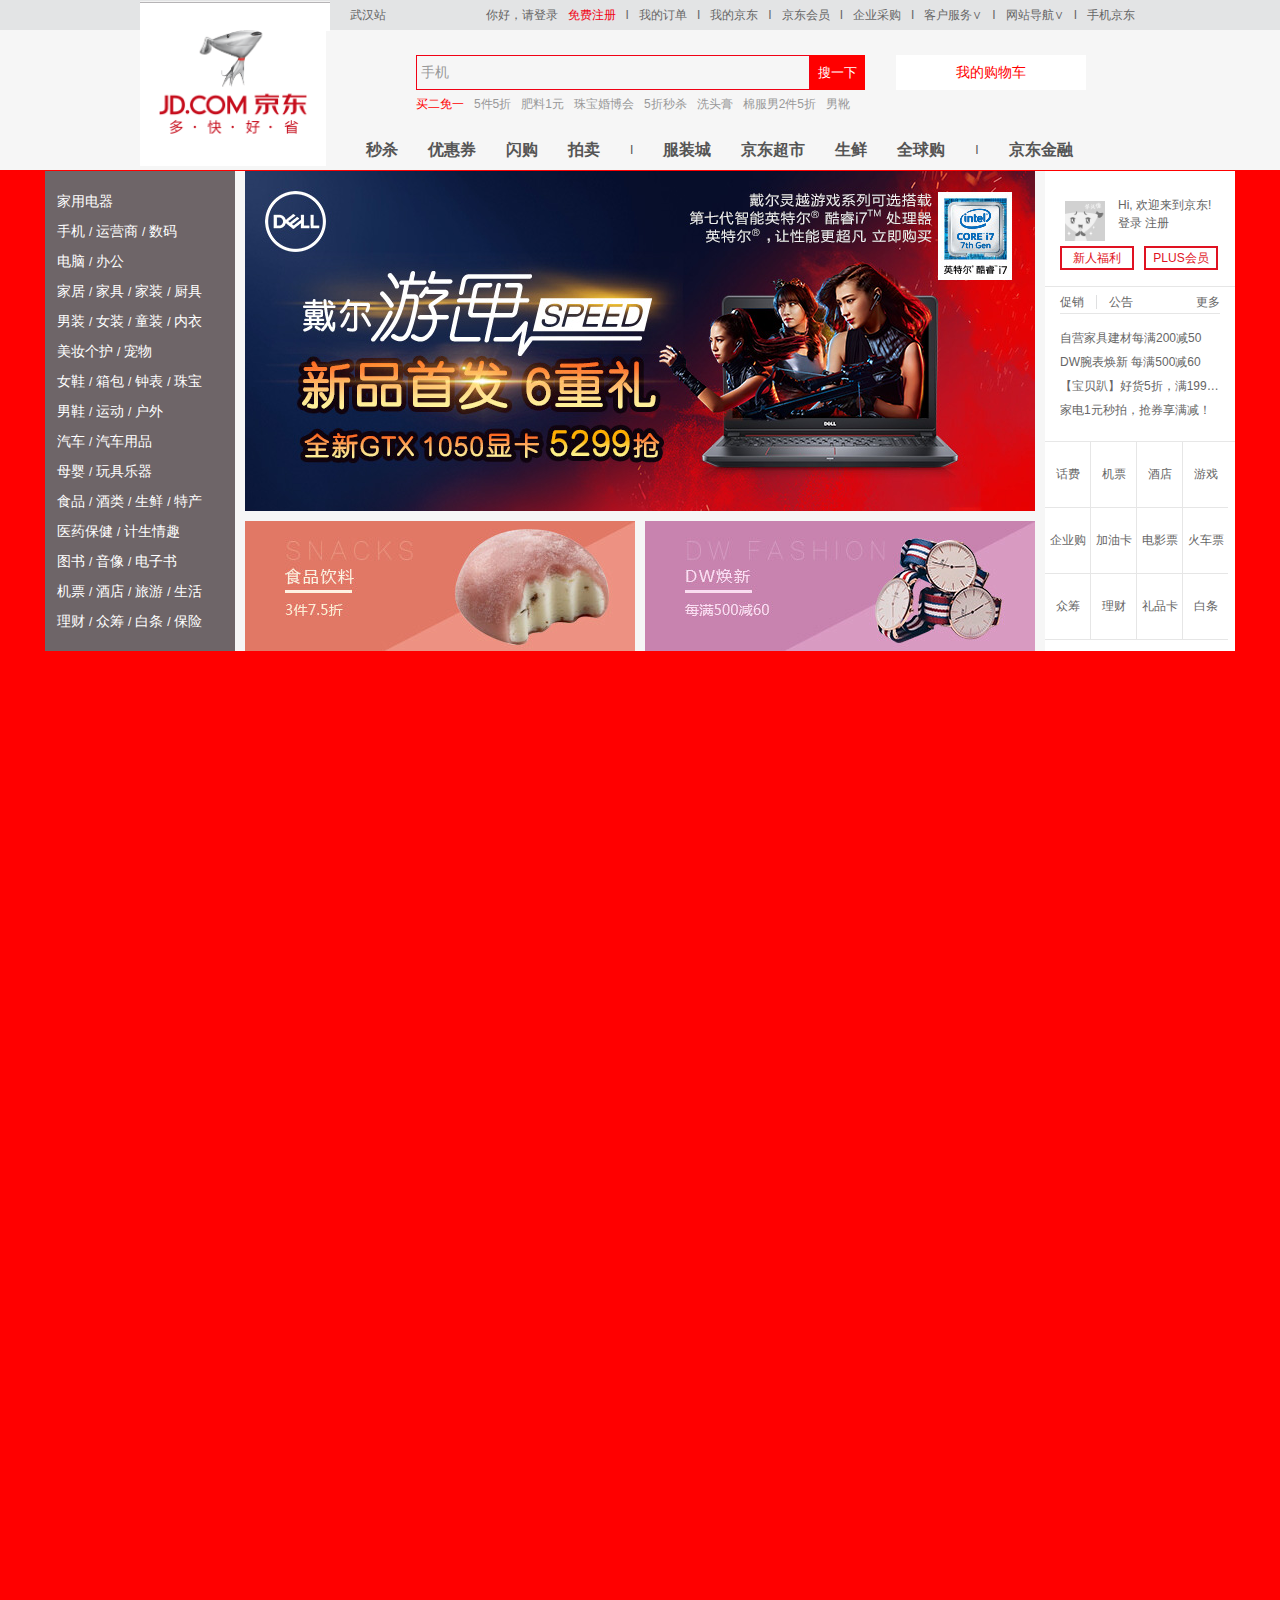
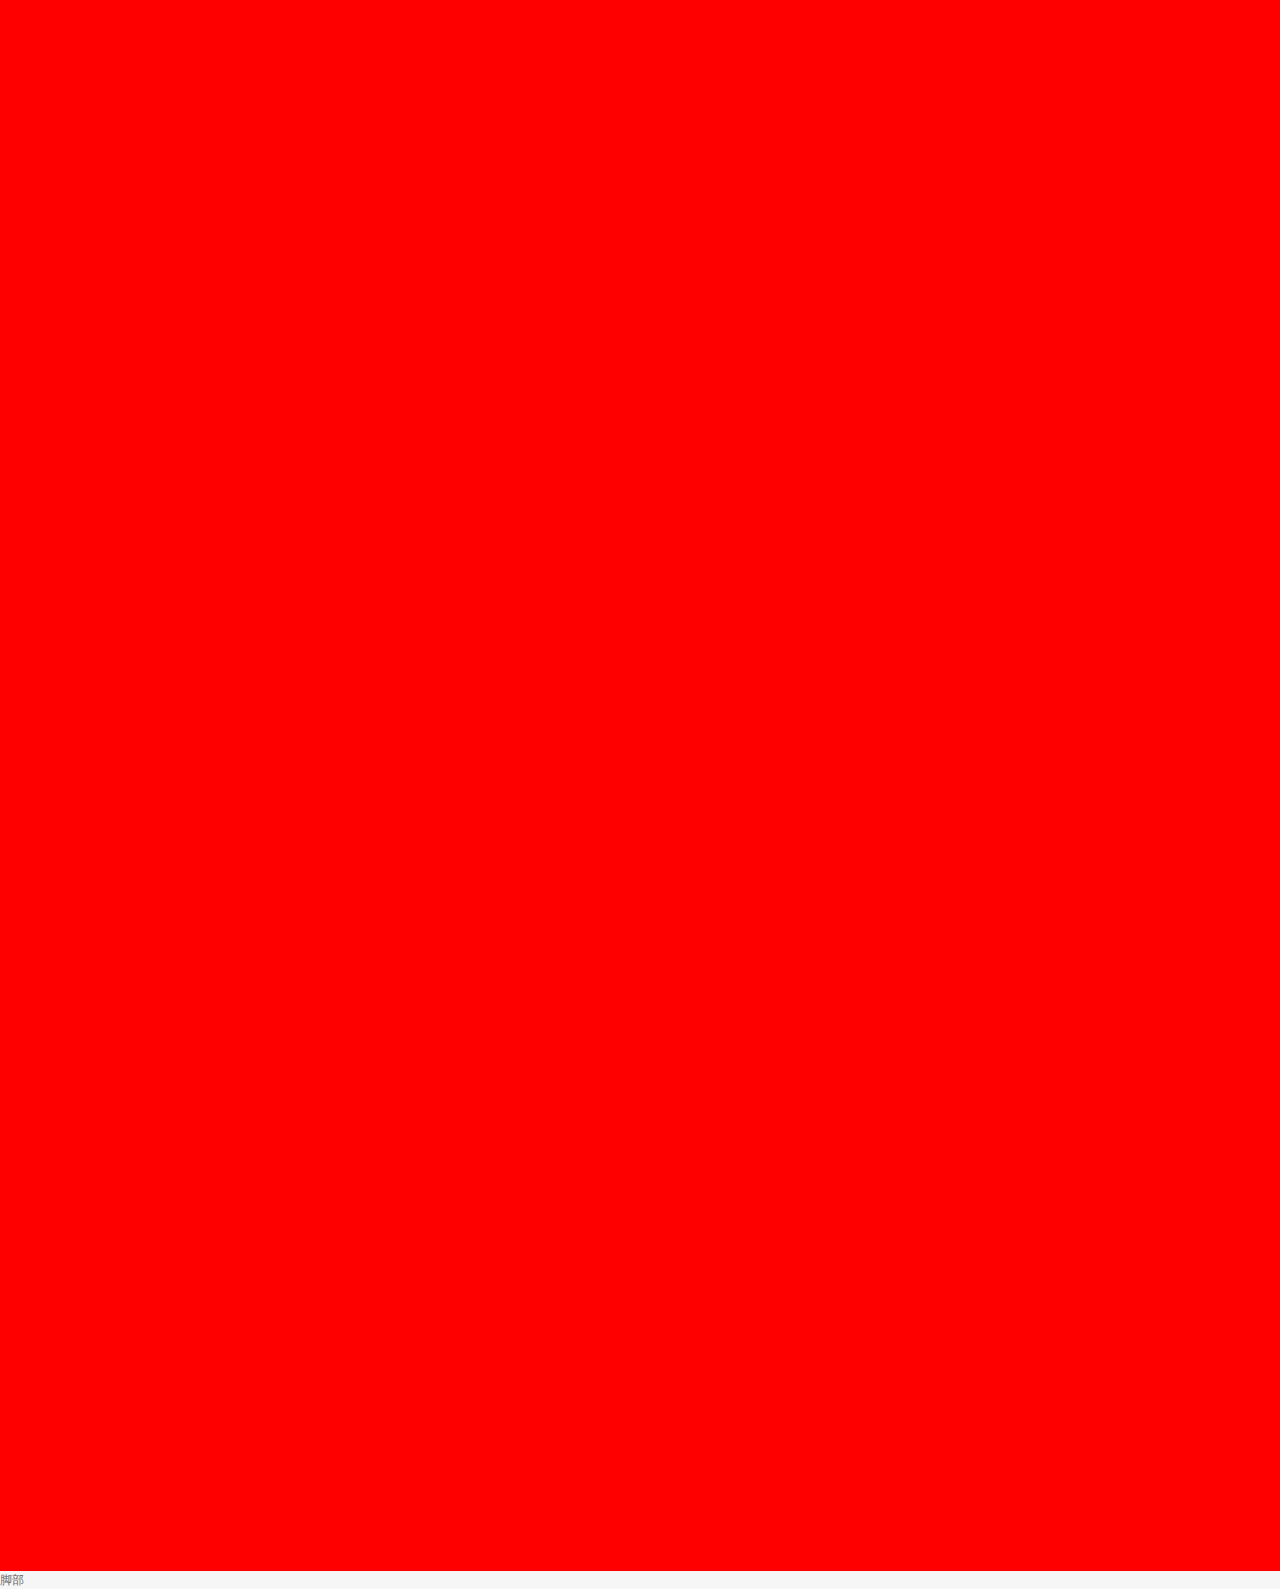
==== jd/index.html @ 31a93980 "day14 0410" ====
<!DOCTYPE html>
<html lang="en">
<head>
    <meta charset="UTF-8">
    <meta http-equiv="x-ua-compatible" content="IE=edge">
    <!--设置自适应-->
    <meta name="viewport" content="width=device-width, initial-scale=1">
    <title>京东(JD.COM)-正品低价、品质保障、配送及时、轻松购物！</title>
    <meta name="description"
          content="京东JD.COM-专业的综合网上购物商城,销售家电、数码通讯、电脑、家居百货、服装服饰、母婴、图书、食品等数万个品牌优质商品.便捷、诚信的服务，为您提供愉悦的网上购物体验!">
    <meta name="keywords" content="网上购物,网上商城,手机,笔记本,电脑,MP3,CD,VCD,DV,相机,数码,配件,手表,存储卡,京东">
    <link rel="stylesheet" type="text/css" href="style/jd.css">
</head>
<body class="index">
    <!--导航栏-->
    <div id="navigation">
        <div class="navigation-main">
            <div style="float:left; width: 190px;height: 30px;">
                <img src="images/logo_head.png">
            </div>
            <div class="city" style="">武汉站</div>
            <div class="navigation-main2">
                <a>手机京东</a>
                <a>&Iota;</a>
                <a>网站导航&or;</a>
                <a>&Iota;</a>
                <a>客户服务&or;</a>
                <a>&Iota;</a>
                <a>企业采购</a>
                <a>&Iota;</a>
                <a>京东会员</a>
                <a>&Iota;</a>
                <a>我的京东</a>
                <a>&Iota;</a>
                <a>我的订单</a>
                <a>&Iota;</a>
                <a style="color: #f10215">免费注册</a>
                <!--<a>&Iota;</a>-->
                <a>你好，请登录</a>
            </div>
            <div style="clear: both"></div>
        </div>
    </div>

    <!--头部-->
    <div id="header">
        <div id="header-main">
            <div id="header-left" style="float: left; display: block;">
                <div>
                    <img src="images/logo_foot.png" style="height: 137px;" title="京东购物">
                </div>
            </div>
            <div id="header-right">
                <div id="header-top">
                    <div style="float: left;width: 90px;height: 35px; top: 25px;">
                        <a style="display: none;">aaa</a>
                    </div>
                    <div class="search-form">
                        <input class="search-form text" type="text" title="输入要搜索的商品" value="手机">
                        <input class="btn" type="button" value="搜一下">
                    </div>
                    <div class="my-cart">
                        <a style="color: red;font-size: 14px;text-align: center">我的购物车</a>
                    </div>
                    <div style="clear: both"></div>
                </div>
                <div id="header-hot-words" style="position: relative;top: 30px; height: 20px;">
                    <a style="color: red;float: left;margin-right: 10px;padding-left: 90px;">买二免一</a>
                    <a>5件5折</a>
                    <a>肥料1元</a>
                    <a>珠宝婚博会</a>
                    <a>5折秒杀</a>
                    <a>洗头膏</a>
                    <a>棉服男2件5折</a>
                    <a>男靴</a>
                </div>
                <div class="header-bottom" style="position: relative;top: 45px;">
                    <div class="navitems-group1">
                        <a>秒杀</a>
                        <a>优惠券</a>
                        <a>闪购</a>
                        <a>拍卖</a>
                    </div>
                    <div class="navitems-group2">
                        <a style="float: left; font-size: 12px;font-weight:normal;height: 20px;">&Iota;</a>
                        <a>服装城</a>
                        <a>京东超市</a>
                        <a>生鲜</a>
                        <a>全球购</a>
                    </div>
                    <div class="navitems-group3">
                        <a style="float: left; font-size: 12px;font-weight:normal;height: 20px;">&Iota;</a>
                        <a>京东金融</a>
                    </div>
                </div>
            </div>
            <!--<div style="clear: both"></div>-->
        </div>
    </div>

    <!--主要内容总分-->
    <div id="fs" style="background: red; height: 3000px;">
        <div class="grid_c1 fs_inner">
            <div class="fs_col1">
                <div class="J_create create">
                    <div class="JS_navCtn create_menu">
                        <div class="create_menu_item" data-index="1">
                            <a class="create_menu_link">家用电器</a>
                        </div>
                        <div class="create_menu_item" data-index="2">
                            <a class="create_menu_link">手机</a>
                            <span class="create_menu_line">/</span>
                            <a class="create_menu_link">运营商</a>
                            <span class="create_menu_line">/</span>
                            <a class="create_menu_link">数码</a>
                        </div>
                        <div class="create_menu_item" data-index="3">
                            <a class="create_menu_link">电脑</a>
                            <span class="create_menu_line">/</span>
                            <a class="create_menu_link">办公</a>
                        </div>
                        <div class="create_menu_item" data-index="4">
                            <a class="create_menu_link">家居</a>
                            <span class="create_menu_line">/</span>
                            <a class="create_menu_link">家具</a>
                            <span class="create_menu_line">/</span>
                            <a class="create_menu_link">家装</a>
                            <span class="create_menu_line">/</span>
                            <a class="create_menu_link">厨具</a>
                        </div>
                        <div class="create_menu_item" data-index="5">
                            <a class="create_menu_link">男装</a>
                            <span class="create_menu_line">/</span>
                            <a class="create_menu_link">女装</a>
                            <span class="create_menu_line">/</span>
                            <a class="create_menu_link">童装</a>
                            <span class="create_menu_line">/</span>
                            <a class="create_menu_link">内衣</a>
                        </div>
                        <div class="create_menu_item" data-index="6">
                            <a class="create_menu_link">美妆个护</a>
                            <span class="create_menu_line">/</span>
                            <a class="create_menu_link">宠物</a>
                        </div>
                        <div class="create_menu_item" data-index="7">
                            <a class="create_menu_link">女鞋</a>
                            <span class="create_menu_line">/</span>
                            <a class="create_menu_link">箱包</a>
                            <span class="create_menu_line">/</span>
                            <a class="create_menu_link">钟表</a>
                            <span class="create_menu_line">/</span>
                            <a class="create_menu_link">珠宝</a>
                        </div>
                        <div class="create_menu_item" data-index="8">
                            <a class="create_menu_link">男鞋</a>
                            <span class="create_menu_line">/</span>
                            <a class="create_menu_link">运动</a>
                            <span class="create_menu_line">/</span>
                            <a class="create_menu_link">户外</a>
                        </div>
                        <div class="create_menu_item" data-index="9">
                            <a class="create_menu_link">汽车</a>
                            <span class="create_menu_line">/</span>
                            <a class="create_menu_link">汽车用品</a>
                        </div>
                        <div class="create_menu_item" data-index="10">
                            <a class="create_menu_link">母婴</a>
                            <span class="create_menu_line">/</span>
                            <a class="create_menu_link">玩具乐器</a>
                        </div>
                        <div class="create_menu_item" data-index="11">
                            <a class="create_menu_link">食品</a>
                            <span class="create_menu_line">/</span>
                            <a class="create_menu_link">酒类</a>
                            <span class="create_menu_line">/</span>
                            <a class="create_menu_link">生鲜</a>
                            <span class="create_menu_line">/</span>
                            <a class="create_menu_link">特产</a>
                        </div>
                        <div class="create_menu_item" data-index="12">
                            <a class="create_menu_link">医药保健</a>
                            <span class="create_menu_line">/</span>
                            <a class="create_menu_link">计生情趣</a>
                        </div>
                        <div class="create_menu_item" data-index="13">
                            <a class="create_menu_link">图书</a>
                            <span class="create_menu_line">/</span>
                            <a class="create_menu_link">音像</a>
                            <span class="create_menu_line">/</span>
                            <a class="create_menu_link">电子书</a>
                        </div>
                        <div class="create_menu_item" data-index="14">
                            <a class="create_menu_link">机票</a>
                            <span class="create_menu_line">/</span>
                            <a class="create_menu_link">酒店</a>
                            <span class="create_menu_line">/</span>
                            <a class="create_menu_link">旅游</a>
                            <span class="create_menu_line">/</span>
                            <a class="create_menu_link">生活</a>
                        </div>
                        <div class="create_menu_item" data-index="15">
                            <a class="create_menu_link">理财</a>
                            <span class="create_menu_line">/</span>
                            <a class="create_menu_link">众筹</a>
                            <span class="create_menu_line">/</span>
                            <a class="create_menu_link">白条</a>
                            <span class="create_menu_line">/</span>
                            <a class="create_menu_link">保险</a>
                        </div>
                    </div>
                </div>
            </div>
            <div class="fs_col2">
                <div class="J_slider slider">
                    <div class="J_slider_main slider_main">
                        <img src="images/fs_col2_1.jpg" alt="主循环图片" title="Title1">
                    </div>
                </div>
                <div class="J_slider_exten slider_extend clearfix">
                    <div class="J_slider_bi slider_bi">
                        <img class="J_slider_bi_img slider_bi_img" src="images/fs_col2_bottom_left.png" alt="左边图片">
                    </div>
                    <div class="J_slider_bi slider_bi">
                        <img class="J_slider_bi_img slider_bi_img" src="images/fs_col2_bottom_right" alt="右边图片">
                    </div>
                </div>
            </div>
            <div class="fs_col3">
                <div class="J_user user">
                    <div class="user_info" >
                        <div class="J_user_info_avatar user_info_avatar">
                            <img class="" src="images/no_login.jpg" alt="未登录">
                        </div>
                        <div class="user_info_show">
                            <p class="user_info_tip">Hi, 欢迎来到京东!</p>
                            <p>
                                <a class="user_info_login">登录</a>
                                <a class="user_info_reg">注册</a>
                            </p>
                        </div>
                    </div>
                    <div class="user_profit">
                        <a class="user_profit_lk">新人福利</a>
                        <a class="user_profit_lk">PLUS会员</a>
                    </div>

                </div>
                <div class="news J_news">
                    <div class="mod_tab news_tab J_news_tab">
                        <div class="mod_tab_head J_tab_head clearfix">
                            <a class="mod_tab_head_item news_first">促销</a>
                            <a style="padding-left: 12px">公告</a>
                            <a style="float: right;">更多</a>
                        </div>
                        <div>
                            <div  style="padding: 12px 0;">
                                <ul class="news_list">
                                    <li class="news_item">自营家具建材每满200减50</li>
                                    <li class="news_item">DW腕表焕新 每满500减60</li>
                                    <li class="news_item">【宝贝趴】好货5折，满199减100</li>
                                    <li class="news_item">家电1元秒拍，抢券享满减！</li>
                                </ul>
                            </div>
                        </div>
                    </div>
                </div>
                <div id="J_service" class="service">
                    <div class="service_entry">
                        <div class="service_list">
                            <div class="service_item">话费</div>
                            <div class="service_item">机票</div>
                            <div class="service_item">酒店</div>
                            <div class="service_item">游戏</div>
                            <div class="service_item">企业购</div>
                            <div class="service_item">加油卡</div>
                            <div class="service_item">电影票</div>
                            <div class="service_item">火车票</div>
                            <div class="service_item">众筹</div>
                            <div class="service_item">理财</div>
                            <div class="service_item">礼品卡</div>
                            <div class="service_item">白条</div>
                        </div>
                    </div>

                </div>
            </div>
            <div style="clear: both"></div>
        </div>
    </div>
    <div id="footer">
        脚部
    </div>
</body>
</html>
---- jd/style/jd.css ----
* {
    margin: 0 auto;
    padding: 0;
}

div {
    display: block;
}

body {
    -webkit-font-smoothing: antialiased;
    background-color: #fff;
    font: 12px/1.5 Microsoft YaHei,tahoma,arial,Hiragino Sans GB,\\5b8b\4f53,sans-serif;
    color: #666;
}


.index {
    background-color: #f6f6f6;
}

#navigation {
    /*border-bottom: 1px solid #ddd;*/
    background-color: #e3e4e5;
    height: 30px;
    line-height: 30px;
}
.navigation-main {
    width: 62%;
    min-width: 1000px;
    margin: 0 auto;
}
.city {
    float: left;
    text-align: center;
    margin-left: 20px;
}

.navigation-main2 a{
    float: right;
    margin:0 5px;
    white-space: nowrap;
}
#header {
    border-bottom: 1px solid red;
    height: 140px;
}
#header-main {
    width: 62%;
    min-width: 1000px;
    height: 140px;
    margin: 0 auto;
}
#header-left {

}
#header-right {
    float: left;
    width: 80%;
    min-width: 800px;
    height: 140px;
}
#header-top {
    position: relative;
    top: 25px;
    /*width: 80%;*/
    height: 35px;
    /*min-width: 800px;*/
    margin:0 auto;
    background:0;
    color: #000;
}
.search-form{
    /*position: relative;*/
    /*padding-left: 100px;*/
    float: left;
    width: 60%;
    height: 35px;
    background: 0;
}
.text {
    left: 0;
    padding: 4px;
    width: 80%;
    min-width: 300px;
    height: 25px;
    border: 1px solid #f10215;
    line-height: 25px;
    font-size: 14px;
    color: #989898;
}
.btn {
    background: 0;
    border: 0;
    color: #fff;
    line-height: 35px;
    text-align: center;
    width: 55px;
    background: red;
}

.my-cart {
    /*margin-right: 100px;*/
    float: left;
    width: 190px;
    height: 35px;
    line-height: 35px;
    color: red;
    background-color: #ffffff;
    text-align: center;
    font-size: 14px;
}
#header-hot-words a {
    float: left;
    color: #999;
    margin-right: 10px;
    white-space: nowrap
}

.navitems-group1 {
    /*width: 264px;*/
    float: left;
    padding-left: 10px;
}

.header-bottom a {
    margin-left: 30px;
    float: left;
    height: 40px;
    line-height: 40px;
    font-size: 16px;
    font-weight: 700;
    color: #555;
}
.navitems-group2 {
    /*width: 312px;*/
    float: left;
}

.navitems-group3 {
    /*width: 224px;*/
    float: left;
}
.spacer {
    float: left;
}

.fs{
    position: relative;
    margin-bottom: 10px;
}
.fs_inner {
    z-index: 1;
    height: 480px;
    margin-bottom: 10px;
    background-color: #f6f6f6;
}
.grid_c1 {
    width: 1190px;
}
.fs_col1 {
    width: 190px;
    margin-right: 10px;
}
.fs_col2 {
    width: 790px;
}
.fs_col3 {
    float: right;
    margin-left: 10px;
    width: 190px;
    height:100%;
    background-color: #ffffff;
}
.fs_col1, .fs_col2 {
    float: left;
    height: 100%;
}
.create {
    position: relative;
    z-index: 2;
}
.create_menu {
    overflow: hidden;
    padding: 15px 0;
    height: 450px;
    background-color: #6e6568;
    color: #ffffff;
}
.create_menu_item {
    overflow: hidden;
    padding-left: 12px;
    height: 30px;
    line-height: 30px;
    font-size: 14px;
}
.create_menu_line {
    padding: 0;
    font-size: 12px;
}
.create_menu_link {

}
.slider_main {
    position: relative;
    margin-bottom: 10px;
    height: 340px;
}
.slider_extend {
    margin-left: -10px;
    height: 130px;
}
.slider_bi {
    overflow: hidden;
    float: left;
    margin-left: 10px;
    width: 390px;
    height: 190px;

}
.slider_bi_img {
    display: block;
    width: 390px;
    height: 130px;
}
img {
    border:0;
    vertical-align: middle;
}
.user {
    padding:0  15px;
    height: 115px;
    border-bottom: 1px solid #e6e6e6;
}
.user_info {
    overflow: hidden;
    position: relative;
    padding: 15px 0 15px 58px;
    height: 45px;
}
.user_info_avatar {
    float: left;
    overflow: hidden;
    /*position: absolute;*/
    margin-left: -58px;
    margin-top: 10px;
    width: 50px;
    height: 50px;
}
.user_info_avatar img {
    display: block;
    height: 40px;
    margin: 5px;
}
.user_info_show {
    float: left;
}
.user_info_tip {
    overflow: hidden;
    margin-top: 10px;
    width:100%;
    white-space: nowrap;
    text-overflow: ellipsis;
}
.user_profit {
    overflow: hidden;
    height: 24%;
    font-size: 0px;
    margin-right: -10px;
}
.user_profit_lk {
    display: inline-block;
    margin-right: 10px;
    width: 70px;
    height: 20px;
    border:2px solid #e01222;
    line-height: 20px;
    font-size: 12px;
    text-align: center;
    color: #e01222;
}
.news{
    overflow: hidden;
    padding:0 15px;
    height: 154px;
}
.news .mod_tab_head {
    padding: 8px 0 4px;
    border-bottom: 1px solid #e6e6e6;
    line-height: 14px;
}
.mod_tab_head_item {
    float: left;
    border-right: 1px solid #dfe0e1;
    padding-right: 12px;
}
.news_item {
    line-height: 24px;
    list-style:none;
    white-space: nowrap;
    text-overflow: ellipsis;
    overflow: hidden;
}
.service {
    overflow: hidden;
    position: relative;
    height: 210px;
}
.service_entry {
    width: 190px;
    border-top:1px solid #e7e7e7;
    /*border-left:1 solid #e7e7e7;*/
    height: 210px;
}
.service_item {
    float: left;
    width: 45px;
    height: 65px;
    text-align: center;
    line-height: 65px;
    border-left:1px solid #e6e6e6;
    border-bottom:1px solid #e6e6e6;
}
.service_list {
    margin-left: -1px;
    width: 192px;
    height: 210px;
}
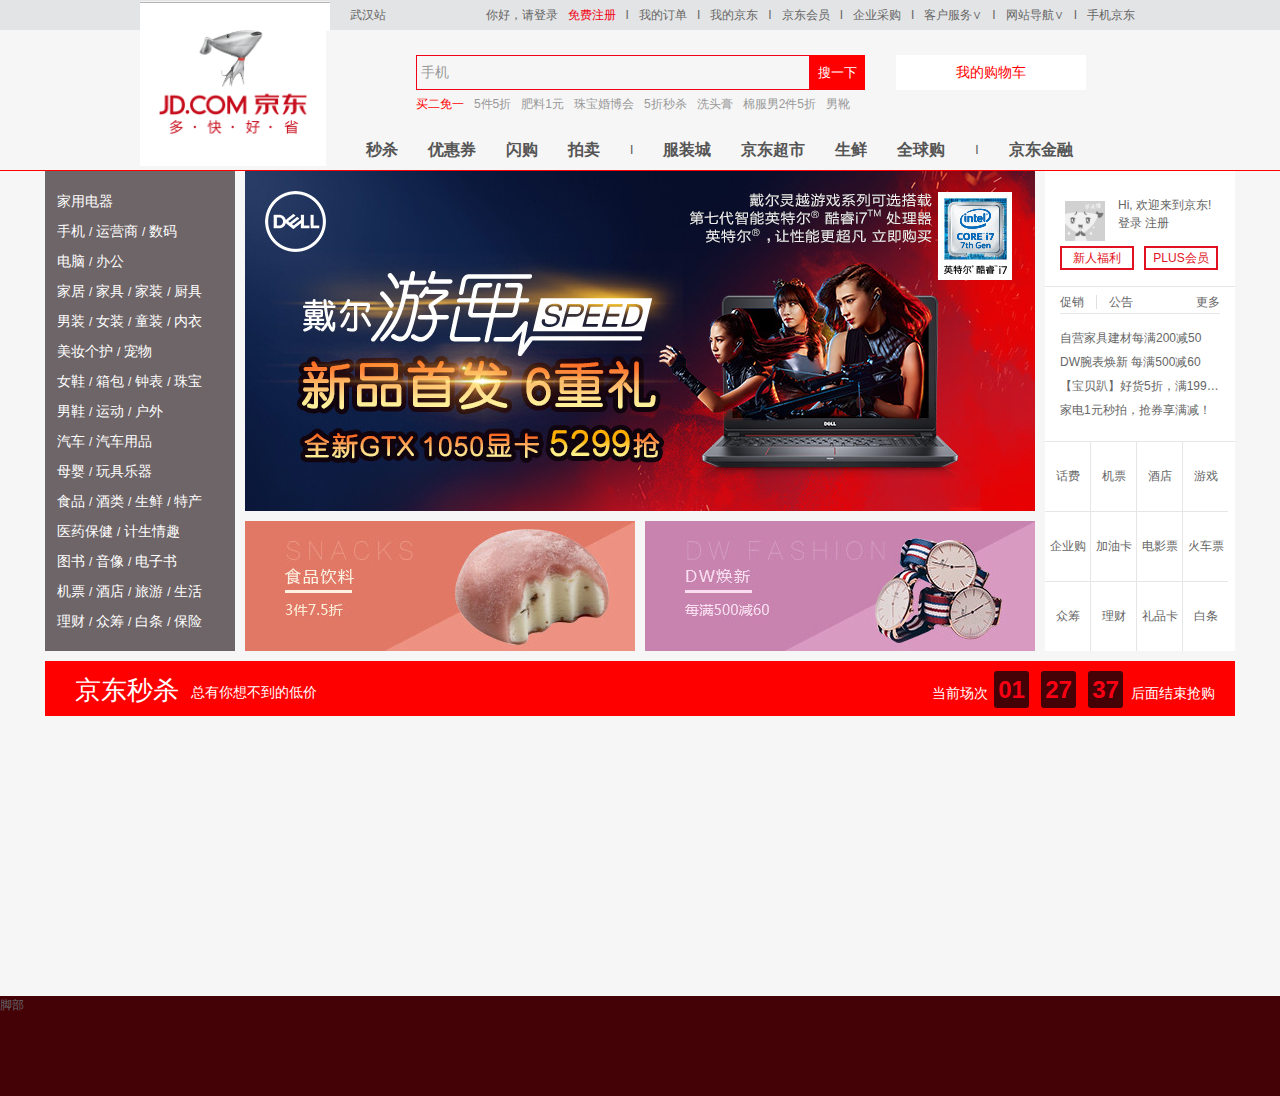
==== commit 3153acde: "day14 0410" ====
--- a/jd/index.html
+++ b/jd/index.html
@@ -99,7 +99,7 @@
     </div>
 
     <!--主要内容总分-->
-    <div id="fs" style="background: red; height: 3000px;">
+    <div class="fs">
         <div class="grid_c1 fs_inner">
             <div class="fs_col1">
                 <div class="J_create create">
@@ -287,8 +287,46 @@
             <div style="clear: both"></div>
         </div>
     </div>
-    <div id="footer">
+
+    <div class="J_f J_sk need_ani sk">
+        <div class="grid_c1 box sk_inner">
+            <div class="box_hd clearfix">
+                <div class="box_hd_col1">
+                    <h3 class="box_tit">京东秒杀</h3>
+                    <a class="box_subtit">总有你想不到的低价</a>
+                </div>
+                <div class="box_hd_col2">
+                    <div class="J_sk_cd sk_cd">
+                        <span class="sk_cd_tip">当前场次</span>
+                        <div class="sk_cd_main J_sk_cd_main">
+                            <div class="cd clearfix">
+                                <div class="cd_item cd_hour">
+                                    <span class="cd_item_txt">01</span>
+                                </div>
+                                <div class="cd_split">
+                                    <i class="cd_split_dot cd_split_top"></i>
+                                    <i class="cd_split_dot cd_split_bottom"></i>
+                                </div>
+                                <div class="cd_item cd_minute">
+                                    <span class="cd_item_text">27</span>
+                                </div>
+                                <div class="cd_split">
+                                    <i class="cd_split_dot cd_split_top"></i>
+                                    <i class="cd_split_dot cd_split_bottom"></i>
+                                </div>
+                                <div class="cd_item cd_second">
+                                    <span class="cd_item_text">37</span>
+                                </div>
+                            </div>
+                        </div>
+                        <div class="sk_cd_tip">后面结束抢购</div>
+                    </div>
+                </div>
+            </div>
+        </div>
+    </div>
+    <div id="footer" style="background: #440106; height: 100px;">
         脚部
     </div>
 </body>
-</html>+</html>
--- a/jd/style/jd.css
+++ b/jd/style/jd.css
@@ -146,7 +146,6 @@
 }
 
 .fs{
-    position: relative;
     margin-bottom: 10px;
 }
 .fs_inner {
@@ -154,6 +153,9 @@
     height: 480px;
     margin-bottom: 10px;
     background-color: #f6f6f6;
+}
+.fs, .fs_inner {
+    position: relative;
 }
 .grid_c1 {
     width: 1190px;
@@ -315,9 +317,9 @@
 .service_item {
     float: left;
     width: 45px;
-    height: 65px;
-    text-align: center;
-    line-height: 65px;
+    height: 69px;
+    text-align: center;
+    line-height: 69px;
     border-left:1px solid #e6e6e6;
     border-bottom:1px solid #e6e6e6;
 }
@@ -325,4 +327,104 @@
     margin-left: -1px;
     width: 192px;
     height: 210px;
+}
+.sk {
+    height: 305px;
+}
+.fbt, .sk {
+    margin-bottom: 30px;
+}
+
+.sk_inner {
+    overflow: hidden;
+}
+.grid_c1 {
+    width: 1190px;
+    margin:0 auto;
+}
+.box_hd {
+    position: relative;
+    padding:0 20px 0 30px;
+    height: 55px;
+    line-height: 55px;
+    color: #ffffff;
+}
+.box_hd_col1 {
+    float: left;
+}
+.sk .box_hd {
+    background:red;
+}
+.box_tit {
+    /*font-family:fzzhengheis-el-gbregular;*/
+    font-size: 26px;
+    font-weight:400;
+    line-height: 40px;
+    height: 40px;
+    padding-top: 9px;
+    float: left;
+}
+.box_subtit {
+    position: relative;
+    float: right;
+    margin-top: 19px;
+    padding-right: 20px;
+    height: 24px;
+    line-height: 24px;
+    font-size: 14px;
+    color: #ffffff;
+}
+.sk .box_subtit {
+    float: left;
+    margin-left: 12px;
+}
+.box_hd_col2 {
+    float: right;
+}
+.sk_cd {
+    float: left;
+}
+.sk_cd_tip {
+    float: left;
+    line-height: 45px;
+    padding-top: 10px;
+    font-size: 14px;
+}
+.sk_cd_main {
+    float: left;
+    margin-left: 6px;
+    margin-right: 8px;
+}
+.sk .cd_item {
+    float: left;
+    width: 35px;
+    height: 37px;
+    background-color: #440106;
+    color: #f90013;
+    font-size: 24px;
+    font-family: Arial;
+    font-weight: 700;
+    border-radius: 3px;
+    text-align: center;
+    line-height: 37px;
+    margin-top: 10px;
+}
+.sk .cd_split {
+    float: left;
+    margin:22px 4px 0;
+    width: 4px;
+    height: 12px;
+    font-size: 0;
+    line-height: 0;
+}
+.sk .cd_split_dot {
+    display: block;
+    width: 4px;
+    height: 4px;
+}
+.sk .cd_split_top {
+    margin-bottom: 4px;
+}
+.sk .cd_split_bottom {
+    top: 30px;
 }